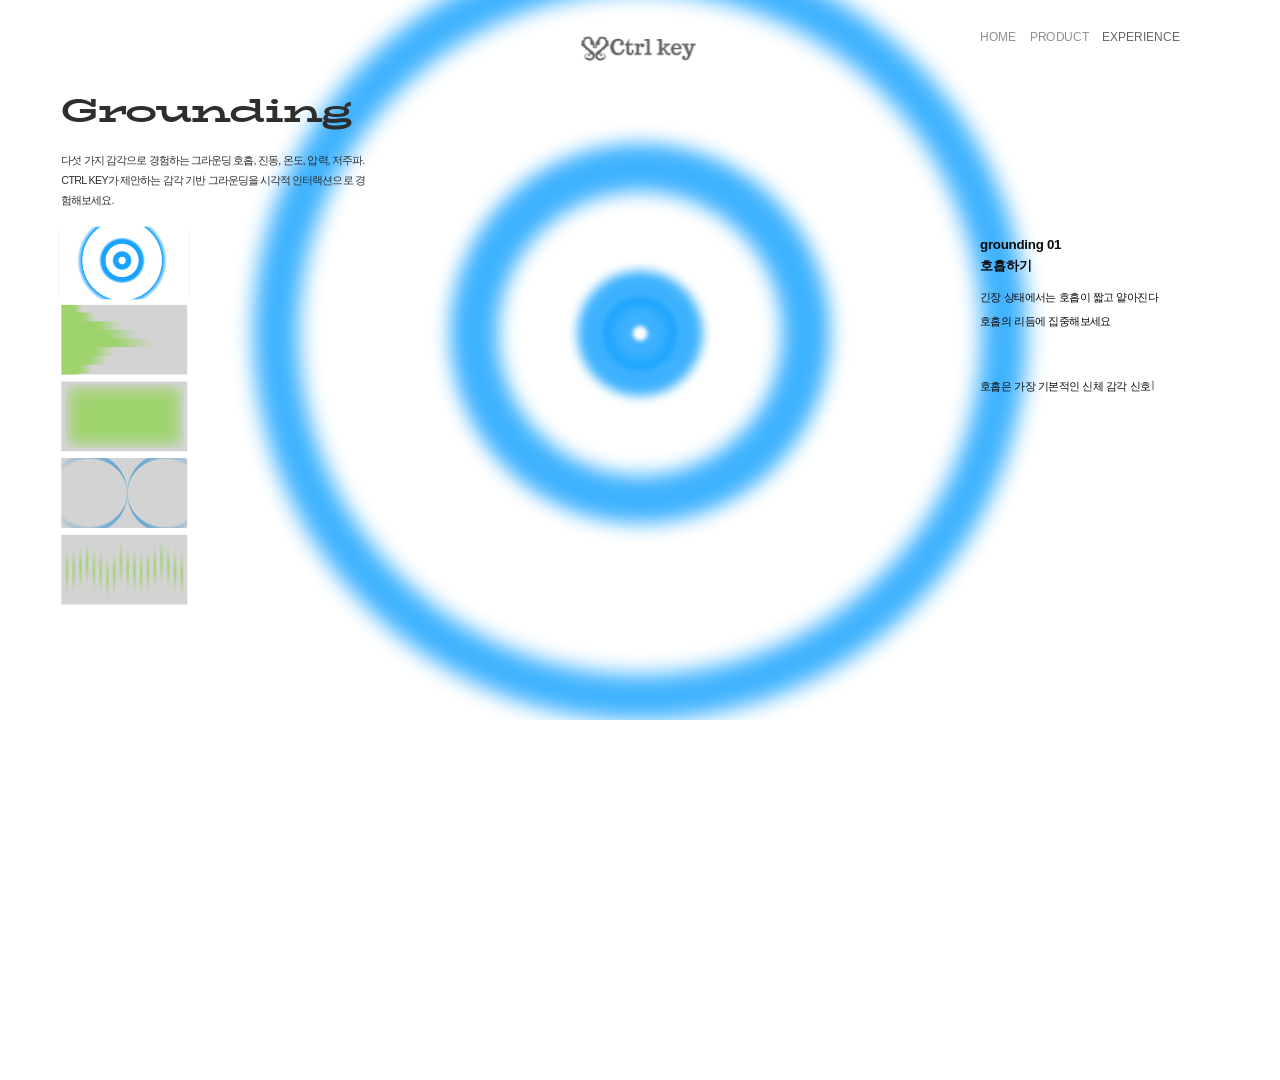
==== experience.html @ cc161967 "8" ====
<!DOCTYPE html>
<html lang="ko">
<head>
  <meta charset="utf-8" />
  <meta name="viewport" content="width=device-width, initial-scale=1" />
  <title>CTRL KEY Experience</title>
  <link rel="preconnect" href="https://fonts.googleapis.com" />
  <link rel="preconnect" href="https://fonts.gstatic.com" crossorigin />
  <link href="https://fonts.googleapis.com/css2?family=Arimo:wght@400;500&family=BioRhyme+Expanded:wght@700;800&family=Trocchi&display=swap" rel="stylesheet" />
  <link rel="stylesheet" href="css/style.css" />
</head>
<body>
  <div class="page">
    <nav class="menu-bar menu-bar-gray" aria-label="Primary navigation" data-node-id="368:121">
      <a class="brand-mark" href="index.html#home" aria-label="CTRL KEY home">
        <img src="assets/landing-raw-4.png" alt="CTRL KEY" />
      </a>
      <div class="menu-items" data-node-id="368:107">
        <a class="nav-link" href="index.html#home" data-nav-target="home">HOME</a>
        <a class="nav-link" href="product.html" data-nav-target="product">PRODUCT</a>
        <a class="nav-link is-active" href="#problem" data-nav-target="problem">EXPERIENCE</a>
      </div>
    </nav>

    <main class="site-shell" data-node-id="406:127">
      <section class="section problem-section experience-section" id="problem" data-section="problem" data-experience-page="1" data-node-id="406:128">
        <div class="experience-breathing-layer" data-experience-breathing data-node-id="412:1078" aria-hidden="true">
          <span class="experience-breathing-ring breathing-ring-outer"></span>
          <span class="experience-breathing-ring breathing-ring-middle"></span>
          <span class="experience-breathing-ring breathing-ring-inner"></span>
          <span class="experience-breathing-ring breathing-ring-center"></span>
        </div>
        <div class="experience-gradient-layer" data-experience-gradient aria-hidden="true">
          <span class="experience-gradient-band experience-gradient-band-01"></span>
          <span class="experience-gradient-band experience-gradient-band-02"></span>
          <span class="experience-gradient-band experience-gradient-band-03"></span>
          <span class="experience-gradient-band experience-gradient-band-04"></span>
          <span class="experience-gradient-band experience-gradient-band-05"></span>
          <span class="experience-gradient-band experience-gradient-band-06"></span>
          <span class="experience-gradient-band experience-gradient-band-07"></span>
          <span class="experience-gradient-band experience-gradient-band-08"></span>
          <span class="experience-gradient-band experience-gradient-band-09"></span>
        </div>
        <div class="experience-color-layer" data-experience-color data-node-id="413:1138" aria-hidden="true">
          <div class="experience-color-rect" data-node-id="413:1184">
            <div class="experience-color-fill"></div>
            <div class="experience-color-shadow"></div>
          </div>
        </div>
        <div class="experience-pressure-layer" data-experience-pressure data-node-id="416:1220" aria-hidden="true">
          <div class="experience-pressure-circle pressure-circle-left">
            <span class="experience-pressure-ring"></span>
          </div>
          <div class="experience-pressure-circle pressure-circle-right">
            <span class="experience-pressure-ring"></span>
          </div>
        </div>
        <div class="experience-rhythm-layer" data-experience-rhythm data-node-id="416:1187" aria-hidden="true">
          <span class="experience-rhythm-bar" style="--bar-x: 84px; --bar-y: 563.5px; --bar-h: 795px; --bar-delay: -0.1s; --bar-scale: 1.05;"></span>
          <span class="experience-rhythm-bar" style="--bar-x: 187px; --bar-y: 563.5px; --bar-h: 795px; --bar-delay: -1.4s; --bar-scale: 0.94;"></span>
          <span class="experience-rhythm-bar" style="--bar-x: 290px; --bar-y: 504.5px; --bar-h: 785px; --bar-delay: -2.7s; --bar-scale: 1.12;"></span>
          <span class="experience-rhythm-bar" style="--bar-x: 393px; --bar-y: 429.5px; --bar-h: 795px; --bar-delay: -4s; --bar-scale: 0.88;"></span>
          <span class="experience-rhythm-bar" style="--bar-x: 496px; --bar-y: 539.5px; --bar-h: 795px; --bar-delay: -5.3s; --bar-scale: 1.02;"></span>
          <span class="experience-rhythm-bar" style="--bar-x: 599px; --bar-y: 563.5px; --bar-h: 795px; --bar-delay: -0.8s; --bar-scale: 0.97;"></span>
          <span class="experience-rhythm-bar" style="--bar-x: 702px; --bar-y: 659.5px; --bar-h: 795px; --bar-delay: -2.1s; --bar-scale: 1.14;"></span>
          <span class="experience-rhythm-bar" style="--bar-x: 805px; --bar-y: 605.5px; --bar-h: 795px; --bar-delay: -3.4s; --bar-scale: 0.9;"></span>
          <span class="experience-rhythm-bar" style="--bar-x: 908px; --bar-y: 429.5px; --bar-h: 795px; --bar-delay: -4.7s; --bar-scale: 1.08;"></span>
          <span class="experience-rhythm-bar" style="--bar-x: 1011px; --bar-y: 539.5px; --bar-h: 795px; --bar-delay: -6s; --bar-scale: 0.95;"></span>
          <span class="experience-rhythm-bar" style="--bar-x: 1114px; --bar-y: 563.5px; --bar-h: 795px; --bar-delay: -1.2s; --bar-scale: 1.03;"></span>
          <span class="experience-rhythm-bar" style="--bar-x: 1217px; --bar-y: 605.5px; --bar-h: 795px; --bar-delay: -2.5s; --bar-scale: 0.91;"></span>
          <span class="experience-rhythm-bar" style="--bar-x: 1320px; --bar-y: 563.5px; --bar-h: 795px; --bar-delay: -3.8s; --bar-scale: 1.09;"></span>
          <span class="experience-rhythm-bar" style="--bar-x: 1423px; --bar-y: 499.5px; --bar-h: 795px; --bar-delay: -5.1s; --bar-scale: 0.96;"></span>
          <span class="experience-rhythm-bar" style="--bar-x: 1526px; --bar-y: 409.5px; --bar-h: 795px; --bar-delay: -6.4s; --bar-scale: 1.13;"></span>
          <span class="experience-rhythm-bar" style="--bar-x: 1629px; --bar-y: 499.5px; --bar-h: 795px; --bar-delay: -1.7s; --bar-scale: 0.93;"></span>
          <span class="experience-rhythm-bar" style="--bar-x: 1732px; --bar-y: 563.5px; --bar-h: 795px; --bar-delay: -3s; --bar-scale: 1.06;"></span>
          <span class="experience-rhythm-bar" style="--bar-x: 1835px; --bar-y: 605.5px; --bar-h: 795px; --bar-delay: -4.3s; --bar-scale: 0.92;"></span>
        </div>
        <h2 class="experience-title">Grounding</h2>
        <p class="experience-intro">
          <span data-experience-static-typewriter>다섯 가지 감각으로 경험하는 그라운딩 호흡, 진동, 온도, 압력, 저주파.</span><br />
          CTRL KEY가 제안하는 감각 기반 그라운딩을 시각적 인터랙션으로 경험해보세요.
        </p>
        <div class="experience-nav-frame" data-node-id="406:329" aria-label="Grounding experience pages">
          <button class="experience-nav-card is-active" type="button" data-experience-target="1" data-experience-route="experience-1" aria-label="1번 페이지로 이동">
            <img src="assets/01 MOTION.png" alt="" />
          </button>
          <button class="experience-nav-card" type="button" data-experience-target="2" data-experience-route="experience-2" aria-label="2번 페이지로 이동">
            <img src="assets/02 MOTION.png" alt="" />
          </button>
          <button class="experience-nav-card" type="button" data-experience-target="3" data-experience-route="experience-3" aria-label="3번 페이지로 이동">
            <img src="assets/03MOTION.png" alt="" />
          </button>
          <button class="experience-nav-card" type="button" data-experience-target="4" data-experience-route="experience-4" aria-label="4번 페이지로 이동">
            <img src="assets/04MOTION.png" alt="" />
          </button>
          <button class="experience-nav-card" type="button" data-experience-target="5" data-experience-route="experience-5" aria-label="5번 페이지로 이동">
            <img src="assets/05MOTION.png" alt="" />
          </button>
        </div>
        <aside class="experience-popup" aria-live="polite">
          <h3 data-experience-title></h3>
          <p class="experience-prompt" data-experience-prompt></p>
          <p class="experience-description" data-experience-description></p>
          <p class="experience-meta" data-experience-meta></p>
        </aside>
      </section>

    </main>
  </div>
  <script src="js/main.js"></script>
</body>
</html>
---- css/style.css ----
:root {
  --gray-0: #000;
  --gray-15: #0b0b0b;
  --gray-20: #161616;
  --gray-40: #484848;
  --gray-55: #717171;
  --gray-95: #eee;
  --gray-100: #fff;
  --blue: #19a3ff;
  --green: #9eff43;
  --canvas-scale: 1;
  --footer-padding-top: 200px;
  --footer-padding-bottom: 90px;
  --cursor-default: url("../assets/custom-cursor-60-60-01.png") 30 30, auto;
  --cursor-loop-02: url("../assets/custom-cursor-60-60-02.png") 30 30, auto;
  --cursor-loop-03: url("../assets/custom-cursor-60-60-03.png") 30 30, auto;
  --font-display: "BioRhyme Expanded", Georgia, serif;
  --font-body: "Pretendard", "Noto Sans KR", Arial, sans-serif;
  --font-menu: "Arimo", Arial, sans-serif;
  --font-footer: "Trocchi", Georgia, serif;
}

* {
  box-sizing: border-box;
}

html {
  scroll-behavior: auto;
  background: var(--gray-100);
}

body {
  margin: 0;
  color: var(--gray-40);
  background: var(--gray-100);
  cursor: var(--cursor-default);
  overflow-x: hidden;
}

a {
  color: inherit;
  text-decoration: none;
  cursor: var(--cursor-default);
}

button {
  border: 0;
  padding: 0;
  background: transparent;
  color: inherit;
  cursor: var(--cursor-default);
}

body.is-cursor-loop-02,
body.is-cursor-loop-02 a,
body.is-cursor-loop-02 button,
body.is-cursor-loop-02 .product-carousel,
body.is-cursor-loop-02 .product-carousel-track,
body.is-cursor-loop-02 .solution-viewport {
  cursor: var(--cursor-loop-02);
}

body.is-cursor-loop-03,
body.is-cursor-loop-03 a,
body.is-cursor-loop-03 button,
body.is-cursor-loop-03 .product-carousel,
body.is-cursor-loop-03 .product-carousel-track,
body.is-cursor-loop-03 .solution-viewport {
  cursor: var(--cursor-loop-03);
}

.site-shell {
  position: relative;
  width: 1920px;
  margin: 0;
  background: var(--gray-100);
  transform-origin: top left;
}

.section {
  position: relative;
  width: 1920px;
  overflow: hidden;
}

.landing-section {
  height: 1080px;
  background: #d7dedc;
}

.landing-video {
  position: absolute;
  inset: 0;
  width: 1920px;
  height: 1080px;
  object-fit: cover;
}

.landing-video {
  z-index: 1;
  opacity: 0;
}

.landing-section.is-video-ready .landing-video {
  opacity: 1;
}

.product-section {
  min-height: 8519px;
  overflow: hidden;
  background: var(--gray-100);
  --product-reveal-y: 80px;
  --product-shift-x: 0px;
  --product-shift-y: 0px;
  --product-scale: 1;
}

.product-page-image {
  display: block;
  width: 1920px;
  height: auto;
  opacity: 0;
  transform: translate3d(var(--product-shift-x), calc(var(--product-reveal-y) + var(--product-shift-y)), 0) scale(var(--product-scale));
  transform-origin: top center;
  transition: opacity 900ms cubic-bezier(0.22, 1, 0.36, 1), transform 900ms cubic-bezier(0.22, 1, 0.36, 1), filter 220ms ease;
  will-change: transform, opacity;
}

.product-section.is-visible {
  --product-reveal-y: 0px;
}

.product-section.is-visible .product-page-image {
  opacity: 1;
}

.product-section.is-interacting {
  --product-scale: 1.006;
}

@media (prefers-reduced-motion: reduce) {
  .product-page-image {
    opacity: 1;
    transform: none;
    transition: none;
  }
}

.product-shell {
  background: var(--gray-100);
}

.product-hero-section {
  z-index: 2;
  height: 1080px;
  overflow: hidden;
}

.product-hero-img {
  position: absolute;
  top: 0;
  left: 0;
  width: 1920px;
  height: 1080px;
  object-fit: cover;
}

.product-hero-copy {
  position: absolute;
  z-index: 1;
  left: 50%;
  color: var(--gray-100);
  text-align: center;
  white-space: nowrap;
  mix-blend-mode: difference;
  transform: translate(-50%, calc(-100% + var(--hero-copy-scroll-y, 0px)));
  pointer-events: none;
  will-change: transform;
}

.product-hero-copy p {
  margin: 0;
}

.product-hero-copy-small {
  top: 159px;
  font-family: var(--font-body);
  font-size: 24px;
  font-weight: 600;
  line-height: 34px;
}

.product-hero-copy-main {
  top: 279px;
  font-family: var(--font-footer);
  font-size: 48px;
  font-weight: 400;
  line-height: 52px;
}

.product-key-section {
  height: 1021px;
  overflow: hidden;
}

.product-key-visual {
  position: absolute;
  top: 5px;
  left: 68px;
  width: 839px;
  height: 1022px;
  object-fit: cover;
  background: var(--gray-95);
}

.product-key-copy {
  position: absolute;
  top: 82px;
  left: 972px;
  width: 547px;
  color: var(--gray-30, #2e2e2e);
}

.product-key-copy h1,
.product-key-copy p,
.product-detail-copy h2,
.product-detail-copy p,
.product-module-copy,
.product-campaign h2 {
  white-space: pre-line;
}

.product-key-copy h1 {
  margin: 0 0 108px;
  font-family: var(--font-body);
  font-size: 24px;
  font-weight: 500;
  line-height: 32px;
  letter-spacing: -0.48px;
}

.product-key-copy p {
  margin: 0;
  font-family: var(--font-body);
  font-size: 16px;
  font-weight: 400;
  line-height: 30px;
  letter-spacing: -0.32px;
}

.product-specs {
  position: absolute;
  top: 644px;
  left: 972px;
  display: flex;
  gap: 23px;
}

.product-specs article {
  width: 262px;
  color: var(--gray-50, #636363);
  font-family: var(--font-body);
  font-size: 14px;
  font-weight: 500;
  line-height: 50px;
  letter-spacing: -0.28px;
}

.product-specs img {
  display: block;
  width: 100%;
  height: 181px;
  object-fit: contain;
  background: var(--gray-95);
}

.product-design-section {
  height: 1021px;
  overflow: hidden;
}

.product-design-heading {
  position: absolute;
  top: 112px;
  left: 50%;
  width: 560px;
  color: var(--gray-40);
  text-align: center;
  opacity: 0;
  transform: translate(-50%, 56px);
  transition: opacity 920ms cubic-bezier(0.42, 0, 1, 1), transform 920ms cubic-bezier(0.42, 0, 1, 1);
}

.product-design-heading.is-visible {
  opacity: 1;
  transform: translate(-50%, 0);
}

.product-design-heading h2 {
  margin: 0 0 44px;
  color: var(--gray-55);
  font-family: var(--font-display);
  font-size: 32px;
  font-weight: 800;
  line-height: 44px;
  letter-spacing: -0.64px;
}

.product-design-heading p {
  margin: 0 0 82px;
  font-family: var(--font-body);
  font-size: 20px;
  font-weight: 400;
  line-height: 30px;
  letter-spacing: -0.4px;
}

.product-design-heading p:last-child {
  margin-bottom: 0;
}

.product-design-card {
  position: absolute;
  top: 334px;
  width: 560px;
  height: auto;
  object-fit: contain;
  opacity: 0;
  transform: translateY(260px);
  will-change: transform, opacity;
}

.product-design-card-left {
  left: 80px;
}

.product-design-card-right {
  right: 80px;
}

.product-structure-section {
  height: 1021px;
  overflow: hidden;
  background: #e4e7f2;
}

.product-structure-img {
  position: absolute;
  top: 0;
  width: 960px;
  height: 1080px;
  object-fit: cover;
  opacity: 0;
  transition: opacity 1100ms ease;
}

.product-structure-img.is-visible {
  opacity: 1;
}

.product-structure-left {
  left: 0;
}

.product-structure-right {
  right: 0;
  transition-delay: 420ms;
}

.product-structure-copy {
  position: absolute;
  top: 0;
  left: 630px;
  width: 609px;
  color: var(--gray-0);
  text-align: center;
}

.product-structure-copy h2 {
  display: inline-block;
  width: 493px;
  margin: 0;
  padding: 3px 10px;
  background: var(--gray-100);
  font-family: var(--font-display);
  font-size: 24px;
  font-weight: 800;
  line-height: 34px;
  letter-spacing: -0.48px;
}

.product-structure-copy p {
  display: block;
  margin: 0;
  padding: 3px 10px;
  background: var(--gray-100);
  font-family: var(--font-body);
  font-size: 16px;
  font-weight: 400;
  line-height: 30px;
  letter-spacing: -0.32px;
}

.product-detail-section {
  height: 4410px;
  overflow: hidden;
}

.product-detail-copy {
  position: absolute;
  color: var(--gray-40);
}

.product-detail-copy h2,
.product-campaign h2 {
  margin: 0 0 34px;
  color: var(--gray-55);
  font-family: var(--font-display);
  font-size: 32px;
  font-weight: 800;
  line-height: 44px;
  letter-spacing: -0.64px;
}

.product-detail-copy p,
.product-module-copy {
  margin: 0;
  font-family: var(--font-body);
  font-size: 16px;
  font-weight: 400;
  line-height: 26px;
  letter-spacing: -0.32px;
}

.product-detail-img,
.product-material-grid img,
.product-campaign-grid img {
  opacity: 0;
  transform: translateY(96px);
  transition: opacity 1100ms cubic-bezier(0.42, 0, 0.58, 1), transform 1100ms cubic-bezier(0.42, 0, 0.58, 1);
  will-change: transform, opacity;
}

.product-detail-img.is-visible,
.product-material-grid img.is-visible,
.product-campaign-grid img.is-visible {
  opacity: 1;
  transform: translateY(0);
}

.product-detail-section [data-product-type-group] {
  opacity: 0;
  transform: translateY(40px);
  transition: opacity 1000ms cubic-bezier(0.42, 0, 0.58, 1), transform 1000ms cubic-bezier(0.42, 0, 0.58, 1);
  will-change: transform, opacity;
}

.product-detail-section [data-product-type-group].is-visible {
  opacity: 1;
  transform: translateY(0);
}

.sensory {
  position: absolute;
  top: 67px;
  left: 120px;
  width: 828px;
  height: 448px;
  object-fit: contain;
  background: var(--gray-95);
}

.system-copy {
  top: 96px;
  left: 972px;
  width: 632px;
}

.product-module-copy {
  position: absolute;
  top: 594px;
  left: 120px;
  width: 828px;
  color: var(--gray-40);
  line-height: 24px;
}

.product-carousel {
  position: absolute;
  top: 770px;
  left: 120px;
  width: 1680px;
  height: 790px;
  overflow-x: auto;
  overflow-y: hidden;
  cursor: var(--cursor-default);
  scrollbar-width: none;
  user-select: none;
  touch-action: pan-y;
}

.product-carousel::-webkit-scrollbar {
  display: none;
}

.product-carousel.is-dragging {
  cursor: var(--cursor-default);
}

.product-carousel-track {
  display: flex;
  gap: 0;
  width: max-content;
  padding: 18px 0;
  cursor: var(--cursor-default);
}

.product-carousel-track img {
  position: relative;
  width: 552px;
  height: 746px;
  object-fit: cover;
  flex: 0 0 auto;
  pointer-events: auto;
}

.anatomy-copy h2 {
  margin-bottom: 20px;
}

.anatomy-copy {
  top: 1694px;
  left: 120px;
  width: 632px;
}

.anatomy {
  position: absolute;
  top: 1722px;
  left: 902px;
  width: 828px;
  height: auto;
  object-fit: contain;
  background: var(--gray-95);
}

.material-copy {
  top: 3135px;
  left: 120px;
  width: 632px;
}

.product-material-grid {
  position: absolute;
  top: 2707px;
  left: 120px;
  display: flex;
  gap: 24px;
}

.product-material-grid img {
  width: 544px;
  height: 348px;
  object-fit: contain;
  background: var(--gray-95);
}

.product-material-grid img:nth-child(2),
.product-campaign-grid img:nth-child(2) {
  transition-delay: 240ms;
}

.product-material-grid img:nth-child(3),
.product-campaign-grid img:nth-child(3) {
  transition-delay: 480ms;
}

.product-campaign {
  position: absolute;
  top: 3521px;
  left: 0;
  width: 1920px;
  height: 901px;
}

.product-campaign h2 {
  position: absolute;
  top: -124px;
  left: 120px;
  color: var(--gray-75, #aeaeae);
  line-height: 47px;
  min-height: 94px;
}

.product-campaign-grid {
  position: absolute;
  top: 0;
  left: -34px;
  display: flex;
  align-items: flex-start;
  width: max-content;
}

.product-campaign-grid img:nth-child(1) {
  width: 673px;
  height: 901px;
}

.product-campaign-grid img:nth-child(2) {
  width: 674px;
  height: 901px;
}

.product-campaign-grid img:nth-child(3) {
  width: 638px;
  height: 901px;
}

.product-campaign-grid img {
  object-fit: cover;
}

.menu-bar {
  position: fixed;
  z-index: 20;
  top: 10px;
  left: 50%;
  display: flex;
  align-items: flex-start;
  width: 1919px;
  height: 80px;
  transform: translateX(-50%) scale(var(--canvas-scale));
  transform-origin: top center;
  pointer-events: none;
}

.brand-mark {
  position: absolute;
  top: 0;
  left: 722px;
  width: 476px;
  height: 114px;
  overflow: hidden;
  pointer-events: auto;
}

.brand-mark img {
  position: absolute;
  top: 4px;
  left: 0;
  width: 476px;
  height: 106px;
  object-fit: contain;
  transition: filter 220ms ease;
}

.menu-items {
  position: absolute;
  top: 0;
  right: 120px;
  display: flex;
  align-items: center;
  height: 80px;
  padding: 0 20px;
  pointer-events: auto;
}

.nav-link {
  position: relative;
  display: flex;
  align-items: center;
  justify-content: center;
  min-width: 71px;
  height: 52px;
  padding: 0 10px;
  font-family: var(--font-menu);
  font-size: 18px;
  font-weight: 400;
  line-height: 52px;
  letter-spacing: 0;
  text-align: center;
  color: var(--gray-100);
  opacity: 0.72;
  white-space: nowrap;
  transition: opacity 240ms ease, color 240ms ease, font-weight 160ms ease;
}

.menu-bar-gray .brand-mark img {
  filter: brightness(0) saturate(100%) invert(39%);
}

.menu-bar-gray .nav-link {
  color: #636363;
}

.nav-link.is-active,
.nav-link:active {
  font-weight: 400;
  opacity: 1;
}

.overview-section {
  height: 1100px;
  background: var(--gray-95);
}

.overview-video {
  position: absolute;
  inset: 0;
  z-index: 0;
  width: 1920px;
  height: 1100px;
  object-fit: cover;
}

.overview-copy {
  position: absolute;
  z-index: 2;
  top: 31px;
  left: 120px;
  width: 546px;
  color: var(--gray-40);
}

.overview-copy h2 {
  margin: 0;
  font-family: var(--font-display);
  font-size: 24px;
  font-weight: 800;
  line-height: 34px;
  letter-spacing: 0;
}

.overview-copy p {
  margin: 0;
  font-family: var(--font-body);
  font-size: 16px;
  font-weight: 400;
  line-height: 26px;
  letter-spacing: 0;
}

.problem-section {
  z-index: 2;
  height: 766px;
  overflow: visible;
  background: var(--gray-100);
}

.experience-section {
  height: 1080px;
  overflow: hidden;
  background: var(--gray-95);
  color: var(--gray-30, #2e2e2e);
}

.experience-section[data-experience-page="1"] {
  background: var(--gray-100);
}

.experience-section[data-experience-page="2"] {
  background: var(--gray-100);
}

.experience-section[data-experience-page="3"] {
  background: var(--gray-100);
}

.experience-section[data-experience-page="4"] {
  background: var(--gray-100);
}

.experience-section[data-experience-page="5"] {
  background: var(--gray-100);
}

.experience-breathing-layer {
  position: absolute;
  inset: 0;
  z-index: 0;
  width: 1920px;
  height: 1080px;
  overflow: hidden;
  opacity: 0;
  pointer-events: none;
  transition: opacity 420ms cubic-bezier(0.37, 0, 0.63, 1);
}

.experience-section[data-experience-page="1"] .experience-breathing-layer {
  opacity: 1;
}

.experience-breathing-ring {
  position: absolute;
  top: 500px;
  left: 960px;
  display: block;
  width: var(--ring-size);
  height: var(--ring-size);
  margin-top: var(--ring-offset);
  margin-left: var(--ring-offset);
  border: var(--ring-weight) solid var(--blue);
  border-radius: 50%;
  filter: blur(var(--ring-blur));
  opacity: 0.84;
  transform: scale(1);
  transform-origin: center center;
  animation: breathingRing 10s cubic-bezier(0.37, 0, 0.63, 1) infinite;
  will-change: transform, filter, opacity;
}

.breathing-ring-center {
  --ring-size: 112px;
  --ring-offset: -56px;
  --ring-weight: 45px;
  --ring-blur: 3px;
  --ring-expanded-blur: 6px;
  --ring-scale: 1.12;
  animation-delay: 0ms;
}

.breathing-ring-inner {
  --ring-size: 188px;
  --ring-offset: -94px;
  --ring-weight: 54px;
  --ring-blur: 8px;
  --ring-expanded-blur: 13px;
  --ring-scale: 1.2;
  animation-delay: 80ms;
}

.breathing-ring-middle {
  --ring-size: 570px;
  --ring-offset: -285px;
  --ring-weight: 72px;
  --ring-blur: 14px;
  --ring-expanded-blur: 20px;
  --ring-scale: 1.28;
  animation-delay: 160ms;
}

.breathing-ring-outer {
  --ring-size: 1160px;
  --ring-offset: -580px;
  --ring-weight: 68px;
  --ring-blur: 16px;
  --ring-expanded-blur: 24px;
  --ring-scale: 1.38;
  animation-delay: 240ms;
}

.experience-gradient-layer {
  position: absolute;
  inset: 0;
  z-index: 0;
  width: 1920px;
  height: 1080px;
  opacity: 0;
  pointer-events: none;
  transition: opacity 420ms cubic-bezier(0.42, 0, 1, 1);
}

.experience-section[data-experience-page="2"] .experience-gradient-layer {
  opacity: 1;
}

.experience-color-layer {
  position: absolute;
  inset: 0;
  z-index: 0;
  width: 1920px;
  height: 1080px;
  opacity: 0;
  pointer-events: none;
  transition: opacity 420ms ease-in-out;
  --temperature-color-rgb: 158, 255, 67;
}

.experience-section[data-experience-page="3"] .experience-color-layer {
  opacity: 1;
}

.experience-color-rect {
  position: absolute;
  top: 50%;
  left: 50%;
  width: 1800px;
  height: 964px;
  overflow: hidden;
  border-radius: 80px;
  transform: translate(-50%, -50%);
}

.experience-color-fill,
.experience-color-shadow {
  position: absolute;
  inset: 0;
  border-radius: inherit;
}

.experience-color-fill {
  background: rgb(var(--temperature-color-rgb));
}

.experience-color-shadow {
  box-shadow: inset 0 0 250px 61px var(--gray-100);
}

.experience-pressure-layer {
  position: absolute;
  inset: 0;
  z-index: 0;
  width: 1920px;
  height: 1080px;
  overflow: hidden;
  opacity: 0;
  pointer-events: none;
  transition: opacity 420ms cubic-bezier(0.37, 0, 0.63, 1);
}

.experience-section[data-experience-page="4"] .experience-pressure-layer {
  opacity: 1;
}

.experience-rhythm-layer {
  position: absolute;
  inset: 0;
  z-index: 0;
  width: 1920px;
  height: 1080px;
  overflow: hidden;
  opacity: 0;
  pointer-events: none;
  transition: opacity 420ms cubic-bezier(0.37, 0, 0.63, 1);
}

.experience-section[data-experience-page="5"] .experience-rhythm-layer {
  opacity: 1;
}

.experience-rhythm-bar {
  position: absolute;
  top: var(--bar-y);
  left: var(--bar-x);
  display: block;
  width: 74px;
  height: var(--bar-h);
  border-radius: 80px;
  background:
    radial-gradient(
      ellipse at center,
      rgba(158, 255, 67, 0.98) 0%,
      rgba(158, 255, 67, 0.98) 4%,
      rgba(182, 255, 114, 0.84) 24%,
      rgba(206, 255, 161, 0.62) 45%,
      rgba(231, 255, 208, 0.36) 66%,
      rgba(255, 255, 255, 0) 88%
    );
  opacity: 0.82;
  transform: translate(-50%, -50%) scaleY(0.86);
  transform-origin: center center;
  animation: rhythmBar 7.4s cubic-bezier(0.37, 0, 0.63, 1) infinite;
  animation-delay: var(--bar-delay);
  will-change: transform, opacity;
}

.experience-pressure-circle {
  position: absolute;
  top: 50%;
  width: 1180px;
  height: 1180px;
  margin-top: -590px;
  transform-origin: center center;
  will-change: transform;
}

.pressure-circle-left {
  left: -220px;
  animation: pressureMoveLeft 9s cubic-bezier(0.37, 0, 0.63, 1) infinite;
}

.pressure-circle-right {
  left: 960px;
  animation: pressureMoveRight 9s cubic-bezier(0.37, 0, 0.63, 1) infinite;
}

.experience-pressure-ring {
  position: absolute;
  inset: 0;
  display: block;
  border: 54px solid rgba(25, 163, 255, 0.78);
  border-radius: 50%;
  filter: blur(8px);
  box-shadow:
    0 0 44px 16px rgba(25, 163, 255, 0.28),
    inset 0 0 36px 10px rgba(25, 163, 255, 0.18);
  transform: scale(1);
  transform-origin: center center;
  animation: pressureCompress 9s cubic-bezier(0.37, 0, 0.63, 1) infinite;
  will-change: transform, filter, opacity, border-width;
}

.experience-gradient-band {
  position: absolute;
  left: -1px;
  display: block;
  height: var(--band-height);
  width: var(--band-width);
  background: linear-gradient(
    90deg,
    var(--green) 0%,
    var(--green) var(--green-end, 40.281%),
    var(--gray-100) var(--white-start, 67.135%),
    var(--gray-100) 100%
  );
  border-radius: 0;
}

.experience-gradient-band-01 {
  top: -1px;
  --band-height: 131px;
  --band-width: 478px;
  --green-end: 40.281%;
  --white-start: 67.135%;
}

.experience-gradient-band-02 {
  top: 130px;
  --band-height: 131px;
  --band-width: 789px;
  --green-end: 40.281%;
  --white-start: 67.135%;
}

.experience-gradient-band-03 {
  top: 261px;
  --band-height: 131px;
  --band-width: 1357px;
  --green-end: 40.281%;
  --white-start: 67.135%;
}

.experience-gradient-band-04 {
  top: 392px;
  --band-height: 131px;
  --band-width: 1717px;
  --green-end: 40.281%;
  --white-start: 67.135%;
}

.experience-gradient-band-05 {
  top: 523px;
  --band-height: 131px;
  --band-width: 2091px;
  --green-end: 40.281%;
  --white-start: 67.135%;
}

.experience-gradient-band-06 {
  top: 654px;
  --band-height: 131px;
  --band-width: 1205px;
  --green-end: 40.281%;
  --white-start: 67.135%;
}

.experience-gradient-band-07 {
  top: 785px;
  --band-height: 131px;
  --band-width: 1032px;
  --green-end: 40.281%;
  --white-start: 67.135%;
}

.experience-gradient-band-08 {
  top: 916px;
  --band-height: 131px;
  --band-width: 692px;
  --green-end: 40.281%;
  --white-start: 67.135%;
}

.experience-gradient-band-09 {
  top: 1047px;
  --band-height: 131px;
  --band-width: 478px;
  --green-end: 40.281%;
  --white-start: 67.135%;
}

.experience-title {
  position: absolute;
  z-index: 2;
  top: 128px;
  left: 92px;
  width: 920px;
  min-height: 92px;
  margin: 0;
  font-family: var(--font-display);
  font-size: 48px;
  font-weight: 800;
  line-height: 76px;
  letter-spacing: -2.88px;
  color: var(--gray-30, #2e2e2e);
  opacity: 1;
  visibility: visible;
  white-space: nowrap;
  overflow: visible;
}

.experience-intro {
  position: absolute;
  z-index: 2;
  top: 226px;
  left: 92px;
  width: 468px;
  margin: 0;
  font-family: var(--font-body);
  font-size: 16px;
  font-weight: 400;
  line-height: 30px;
  letter-spacing: -0.96px;
}

.experience-intro [data-experience-static-typewriter] {
  display: inline-block;
  min-height: 30px;
}

.experience-nav-frame {
  position: absolute;
  z-index: 2;
  top: 342px;
  left: 92px;
  display: flex;
  flex-direction: column;
  gap: 10px;
  width: 189px;
}

.experience-nav-card {
  position: relative;
  width: 189px;
  height: 105px;
  overflow: hidden;
  background: #be8585;
  transform-origin: center center;
  transition: background 180ms cubic-bezier(0.42, 0, 1, 1), transform 180ms cubic-bezier(0.42, 0, 1, 1);
}

.experience-nav-card img {
  display: block;
  width: 100%;
  height: 100%;
  object-fit: cover;
  pointer-events: none;
  transition: opacity 180ms cubic-bezier(0.42, 0, 1, 1), transform 180ms cubic-bezier(0.42, 0, 1, 1);
}

.experience-nav-card::after {
  content: "";
  position: absolute;
  inset: 0;
  background: rgba(160, 160, 160, 0.46);
  opacity: 1;
  pointer-events: none;
  transition: opacity 180ms cubic-bezier(0.42, 0, 1, 1);
}

.experience-nav-card:hover,
.experience-nav-card:focus-visible {
  transform: scale(1.045);
}

.experience-nav-card.is-active {
  z-index: 1;
  background: #fd2a2a;
  transform: scale(1.045);
}

.experience-nav-card.is-active::after {
  opacity: 0;
}

.experience-nav-card.is-active img {
  opacity: 1;
}

.experience-popup {
  position: absolute;
  z-index: 3;
  top: 0;
  right: 0;
  width: 500px;
  height: 1080px;
  padding: 350px 50px 0;
  overflow: hidden;
  background: transparent;
  color: var(--gray-15);
}

.experience-popup h3 {
  margin: 0 0 15px;
  min-height: 64px;
  font-family: var(--font-body);
  font-size: 20px;
  font-weight: 600;
  line-height: 32px;
  letter-spacing: -0.4px;
  white-space: pre-line;
}

[data-experience-static-typewriter].is-typing::after,
[data-experience-title].is-typing::after,
[data-experience-prompt].is-typing::after,
[data-experience-description].is-typing::after,
[data-experience-meta].is-typing::after {
  content: "";
  display: inline-block;
  width: 1px;
  height: 0.9em;
  margin-left: 3px;
  background: currentColor;
  animation: cursorBlink 820ms steps(1) infinite;
}

.experience-prompt {
  width: 366px;
  min-height: 94px;
  margin: 0 0 42px;
  font-family: var(--font-body);
  font-size: 16px;
  font-weight: 400;
  line-height: 35px;
  letter-spacing: -0.32px;
  white-space: pre-line;
}

.experience-description {
  width: 380px;
  min-height: 120px;
  margin: 0 0 24px;
  font-family: var(--font-body);
  font-size: 16px;
  font-weight: 400;
  line-height: 30px;
  letter-spacing: -0.32px;
  white-space: pre-line;
}

.experience-meta {
  margin: 0;
  color: var(--gray-40);
  font-family: var(--font-body);
  font-size: 14px;
  font-weight: 400;
  line-height: 26px;
  letter-spacing: -0.28px;
  white-space: pre-line;
}

@keyframes breathingRing {
  0% {
    opacity: 0.82;
    filter: blur(var(--ring-blur));
    transform: scale(1);
    animation-timing-function: cubic-bezier(0.37, 0, 0.63, 1);
  }

  40% {
    opacity: 1;
    filter: blur(var(--ring-expanded-blur));
    transform: scale(var(--ring-scale));
  }

  50% {
    opacity: 1;
    filter: blur(var(--ring-expanded-blur));
    transform: scale(var(--ring-scale));
    animation-timing-function: cubic-bezier(0.37, 0, 0.63, 1);
  }

  90% {
    opacity: 0.82;
    filter: blur(var(--ring-blur));
    transform: scale(1);
  }

  100% {
    opacity: 0.82;
    filter: blur(var(--ring-blur));
    transform: scale(1);
  }
}

@keyframes pressureMoveLeft {
  0%,
  100% {
    transform: translateX(-42px);
  }

  28%,
  34% {
    transform: translateX(0);
  }

  46%,
  58% {
    transform: translateX(36px);
  }

  72% {
    transform: translateX(0);
  }

  92% {
    transform: translateX(-42px);
  }
}

@keyframes pressureMoveRight {
  0%,
  100% {
    transform: translateX(42px);
  }

  28%,
  34% {
    transform: translateX(0);
  }

  46%,
  58% {
    transform: translateX(-36px);
  }

  72% {
    transform: translateX(0);
  }

  92% {
    transform: translateX(42px);
  }
}

@keyframes pressureCompress {
  0%,
  34%,
  72%,
  100% {
    opacity: 0.78;
    border-width: 54px;
    filter: blur(8px);
    transform: scale(1);
  }

  46%,
  58% {
    opacity: 1;
    border-width: 54px;
    filter: blur(4px);
    transform: scaleX(0.94) scaleY(1);
  }
}

@keyframes rhythmBar {
  0%,
  100% {
    opacity: 0.58;
    transform: translate(-50%, -50%) scaleY(0.72);
  }

  24% {
    opacity: 0.9;
    transform: translate(-50%, -50%) scaleY(0.98);
  }

  46% {
    opacity: 0.72;
    transform: translate(-50%, -50%) scaleY(0.82);
  }

  68% {
    opacity: 1;
    transform: translate(-50%, -50%) scaleY(var(--bar-scale));
  }

  86% {
    opacity: 0.7;
    transform: translate(-50%, -50%) scaleY(0.88);
  }
}

@media (prefers-reduced-motion: reduce) {
  .experience-breathing-ring {
    animation: none;
  }

  .experience-pressure-circle,
  .experience-pressure-ring,
  .experience-rhythm-bar {
    animation: none;
  }
}

.problem-card {
  position: absolute;
  overflow: visible;
  transform-origin: center;
  transition: transform 320ms cubic-bezier(0.42, 0, 1, 1);
  will-change: transform;
}

.problem-card:hover,
.problem-card:focus-within {
  transform: scale(1.045);
}

.problem-card-01 {
  top: 98px;
  left: 94px;
  width: 668.42px;
  height: 667.5px;
}

.problem-card-02 {
  top: 54px;
  left: 688px;
  width: 574.15px;
  height: 573.24px;
}

.problem-card-03 {
  top: 102px;
  left: 1243px;
  width: 648.72px;
  height: 647.76px;
}

.problem-card-image {
  position: absolute;
  inset: 0;
  width: 100%;
  height: 100%;
  object-fit: contain;
  pointer-events: none;
}

.insight-section {
  display: block;
  z-index: 1;
  height: 1200px;
  overflow: visible;
  background: var(--gray-100);
}

.insight-stage {
  position: relative;
  display: flex;
  width: 1920px;
  height: 1200px;
  overflow: hidden;
}

.insight-card {
  position: relative;
  width: 960px;
  height: 1200px;
  padding: 0;
  overflow: hidden;
  transform: none;
}

.insight-left-card {
  background: var(--gray-100);
}

.insight-right-card {
  margin-left: 0;
  background: var(--gray-0);
}

.insight-card img {
  width: 100%;
  height: 100%;
  object-fit: contain;
}

.insight-left-card img {
  object-position: top center;
}

.insight-right-card img {
  object-position: top center;
}

.solution-section {
  height: 1080px;
  background: var(--gray-100);
  color: var(--gray-40);
}

.solution-section h2 {
  position: absolute;
  top: 12px;
  left: 687px;
  width: 546px;
  margin: 0;
  font-family: var(--font-display);
  font-size: 24px;
  font-weight: 800;
  line-height: 34px;
  letter-spacing: 0;
  text-align: center;
}

.solution-copy {
  position: absolute;
  top: 61px;
  left: 687px;
  width: 546px;
  margin: 0;
  font-family: var(--font-body);
  font-size: 16px;
  font-weight: 500;
  line-height: 24px;
  letter-spacing: 0;
  text-align: center;
}

.solution-viewport {
  position: absolute;
  top: 314px;
  left: 120px;
  width: 1680px;
  height: 570px;
  overflow-x: auto;
  overflow-y: hidden;
  cursor: var(--cursor-default);
  scrollbar-width: none;
}

.solution-viewport::-webkit-scrollbar {
  display: none;
}

.solution-viewport.is-dragging {
  cursor: var(--cursor-default);
}

.solution-cards {
  position: absolute;
  top: 0;
  left: 0;
  display: flex;
  gap: 20px;
  width: max-content;
  user-select: none;
}

.solution-cards div {
  width: 426px;
  height: 547px;
  padding: 237px 43px 0;
  border-radius: 30px;
  background: var(--gray-100);
  box-shadow: inset -7px -14px 27.7px 2px rgba(0, 0, 0, 0.25), 0 2px 12px rgba(0, 0, 0, 0.08);
}

.solution-cards h3 {
  margin: 0 0 20px;
  font-family: var(--font-display);
  font-size: 24px;
  font-weight: 800;
  line-height: 34px;
  letter-spacing: 0;
}

.solution-cards p {
  width: 339px;
  margin: 0 0 26px;
  font-family: var(--font-body);
  font-size: 16px;
  font-weight: 400;
  line-height: 26px;
  letter-spacing: 0;
}

.goal-section {
  height: 1009px;
  background: var(--gray-95);
}

.goal-visuals {
  display: flex;
  width: 1920px;
  height: 780px;
}

.goal-visuals img {
  width: 960px;
  height: 780px;
  object-fit: cover;
}

.goal-type {
  position: absolute;
  right: 0;
  bottom: 0;
  left: 0;
  height: 229px;
  padding-top: 35px;
  background: var(--gray-100);
  color: var(--blue);
  text-align: center;
}

.goal-type p {
  min-height: 24px;
  margin: 0;
  font-family: var(--font-body);
  font-size: 16px;
  font-weight: 500;
  line-height: 24px;
  letter-spacing: 0;
}

.goal-type p:first-child {
  font-family: var(--font-display);
  font-size: 24px;
  font-weight: 800;
  line-height: 34px;
}

.goal-type p:nth-child(2) {
  font-family: var(--font-display);
  font-size: 20px;
  font-weight: 400;
  line-height: 34px;
}

.strategy-section {
  height: 1080px;
  background: var(--blue);
}

.strategy-bg,
.copy-section > img {
  width: 100%;
  height: 100%;
  object-fit: cover;
}

.strategy-copy {
  position: absolute;
  top: 57px;
  left: 120px;
  width: 560px;
  color: var(--gray-20);
}

.strategy-copy h2 {
  min-height: 100px;
  margin: 0 0 22px;
  font-family: var(--font-display);
  font-size: 96px;
  font-weight: 800;
  line-height: 100px;
  letter-spacing: 0;
}

.strategy-copy p {
  min-height: 26px;
  margin: 0;
  font-family: var(--font-body);
  font-size: 16px;
  font-weight: 400;
  line-height: 26px;
  letter-spacing: 0;
}

.strategy-copy p:first-of-type {
  min-height: 42px;
  font-size: 26px;
  font-weight: 500;
  line-height: 42px;
}

[data-typewriter].is-typing::after {
  display: inline-block;
  width: 1px;
  height: 1em;
  margin-left: 3px;
  background: currentColor;
  content: "";
  transform: translateY(0.15em);
  animation: cursorBlink 700ms steps(1) infinite;
}

@keyframes cursorBlink {
  50% {
    opacity: 0;
  }
}

.copy-section {
  height: 555px;
  background: var(--gray-100);
}

.footer-section {
  display: flex;
  justify-content: center;
  align-items: flex-start;
  height: auto;
  padding: var(--footer-padding-top) 0 var(--footer-padding-bottom);
  background: var(--gray-100);
  color: var(--gray-65, #8f8f8f);
  text-align: center;
}

.footer-section p {
  margin: 0;
  font-family: var(--font-footer);
  font-size: 15px;
  font-weight: 400;
  line-height: 27px;
  letter-spacing: 0;
  white-space: nowrap;
}

.copy-inner-shadow {
  position: absolute;
  inset: 0;
  box-shadow: inset 0 4px 50px 60px var(--gray-100);
  pointer-events: none;
}

.falling-copy {
  position: absolute;
  inset: 0;
  perspective: 1200px;
  pointer-events: none;
}

.falling-word {
  position: absolute;
  display: block;
  opacity: 0;
  transform: translateY(-420px);
  transform-style: preserve-3d;
  backface-visibility: hidden;
  will-change: transform, opacity;
}

.h1-frame {
  height: 108px;
  width: auto;
  object-fit: contain;
}

.h1-frame-01 {
  top: 70px;
  left: 120px;
}

.h1-frame-02 {
  top: 204px;
  left: 720px;
}

.h1-frame-03 {
  top: 338px;
  left: 1086px;
}

.is-preparing-reveal {
  opacity: 0;
  transform: translateY(28px);
}
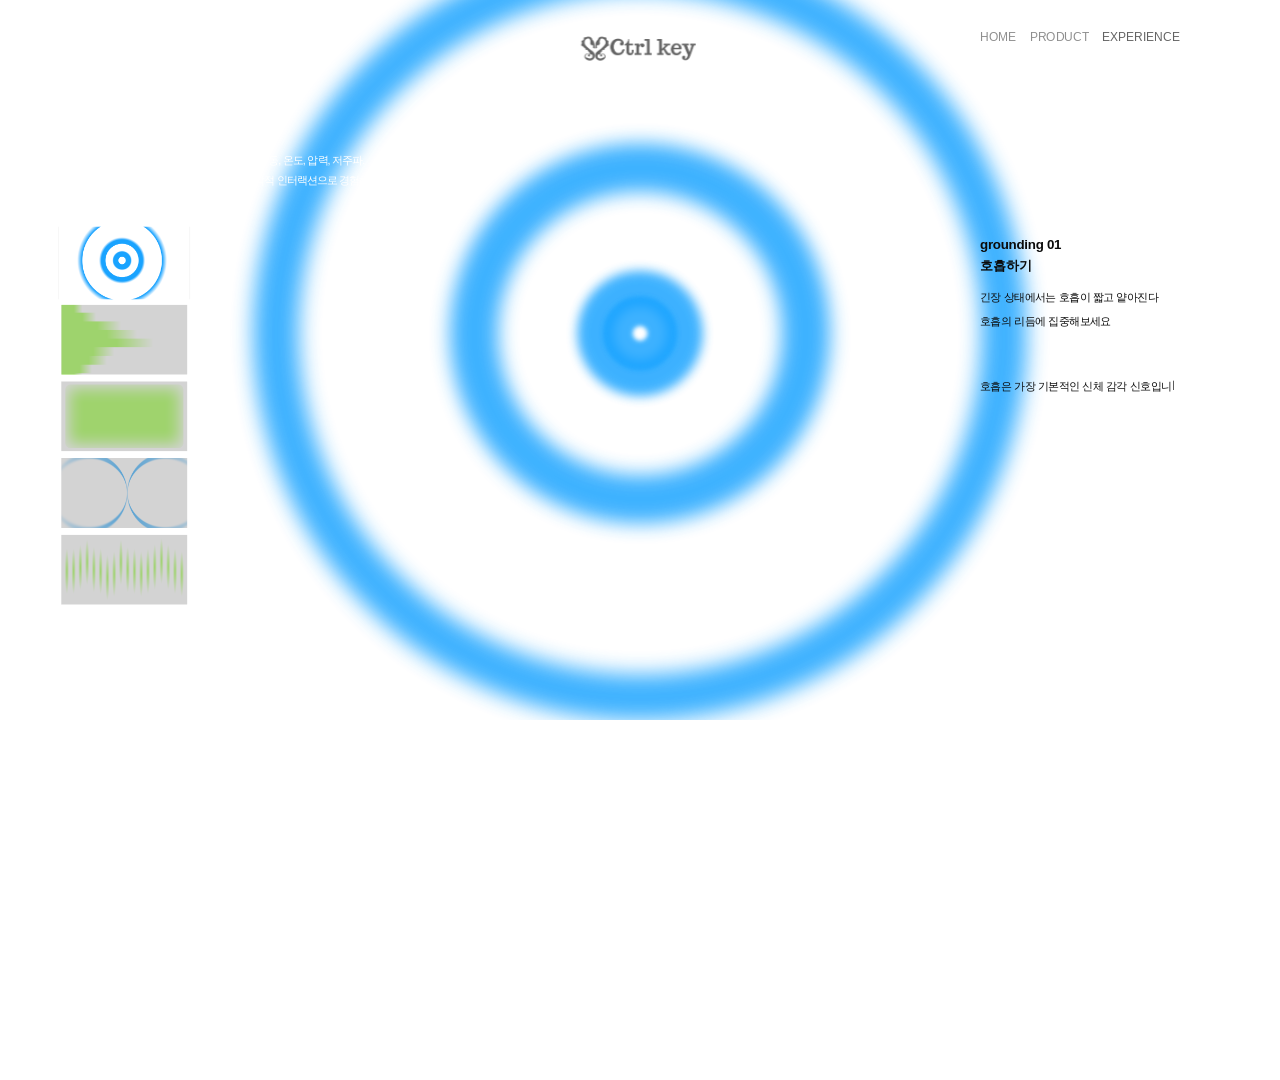
==== commit 3de68516: "0090" ====
--- a/experience.html
+++ b/experience.html
@@ -3,17 +3,17 @@
 <head>
   <meta charset="utf-8" />
   <meta name="viewport" content="width=device-width, initial-scale=1" />
-  <title>CTRL KEY Experience</title>
+  <title>Ctrl key Experience</title>
   <link rel="preconnect" href="https://fonts.googleapis.com" />
   <link rel="preconnect" href="https://fonts.gstatic.com" crossorigin />
-  <link href="https://fonts.googleapis.com/css2?family=Arimo:wght@400;500&family=BioRhyme+Expanded:wght@700;800&family=Trocchi&display=swap" rel="stylesheet" />
+  <link href="https://fonts.googleapis.com/css2?family=Arimo:wght@400;500;700;800&family=Trocchi&display=swap" rel="stylesheet" />
   <link rel="stylesheet" href="css/style.css" />
 </head>
 <body>
   <div class="page">
     <nav class="menu-bar menu-bar-gray" aria-label="Primary navigation" data-node-id="368:121">
-      <a class="brand-mark" href="index.html#home" aria-label="CTRL KEY home">
-        <img src="assets/landing-raw-4.png" alt="CTRL KEY" />
+      <a class="brand-mark" href="index.html#home" aria-label="Ctrl key home">
+        <img src="assets/landing-raw-4.png" alt="Ctrl key" />
       </a>
       <div class="menu-items" data-node-id="368:107">
         <a class="nav-link" href="index.html#home" data-nav-target="home">HOME</a>
@@ -78,7 +78,7 @@
         <h2 class="experience-title">Grounding</h2>
         <p class="experience-intro">
           <span data-experience-static-typewriter>다섯 가지 감각으로 경험하는 그라운딩 호흡, 진동, 온도, 압력, 저주파.</span><br />
-          CTRL KEY가 제안하는 감각 기반 그라운딩을 시각적 인터랙션으로 경험해보세요.
+          Ctrl key가 제안하는 감각 기반 그라운딩을 시각적 인터랙션으로 경험해보세요.
         </p>
         <div class="experience-nav-frame" data-node-id="406:329" aria-label="Grounding experience pages">
           <button class="experience-nav-card is-active" type="button" data-experience-target="1" data-experience-route="experience-1" aria-label="1번 페이지로 이동">
--- a/css/style.css
+++ b/css/style.css
@@ -14,7 +14,7 @@
   --cursor-default: url("../assets/custom-cursor-60-60-01.png") 30 30, auto;
   --cursor-loop-02: url("../assets/custom-cursor-60-60-02.png") 30 30, auto;
   --cursor-loop-03: url("../assets/custom-cursor-60-60-03.png") 30 30, auto;
-  --font-display: "BioRhyme Expanded", Georgia, serif;
+  --font-display: "Arimo", Arial, sans-serif;
   --font-body: "Pretendard", "Noto Sans KR", Arial, sans-serif;
   --font-menu: "Arimo", Arial, sans-serif;
   --font-footer: "Trocchi", Georgia, serif;
@@ -38,7 +38,7 @@
 }
 
 a {
-  color: inherit;
+  color: #ffffff;
   text-decoration: none;
   cursor: var(--cursor-default);
 }
@@ -47,7 +47,7 @@
   border: 0;
   padding: 0;
   background: transparent;
-  color: inherit;
+  color: #ffffff;
   cursor: var(--cursor-default);
 }
 
@@ -205,7 +205,7 @@
 
 .product-key-visual {
   position: absolute;
-  top: 5px;
+  top: 0;
   left: 68px;
   width: 839px;
   height: 1022px;
@@ -218,7 +218,15 @@
   top: 82px;
   left: 972px;
   width: 547px;
-  color: var(--gray-30, #2e2e2e);
+  color: #ffffff;
+  opacity: 0;
+  transform: translateY(42px);
+  transition: opacity 1400ms cubic-bezier(0.42, 0, 1, 1), transform 1400ms cubic-bezier(0.42, 0, 1, 1);
+}
+
+.product-key-copy.is-visible {
+  opacity: 1;
+  transform: translateY(0);
 }
 
 .product-key-copy h1,
@@ -231,7 +239,7 @@
 }
 
 .product-key-copy h1 {
-  margin: 0 0 108px;
+  margin: 0 0 30px;
   font-family: var(--font-body);
   font-size: 24px;
   font-weight: 500;
@@ -270,6 +278,7 @@
   display: block;
   width: 100%;
   height: 181px;
+  border: 0.5px solid #e4e4e4;
   object-fit: contain;
   background: var(--gray-95);
 }
@@ -327,6 +336,7 @@
   object-fit: contain;
   opacity: 0;
   transform: translateY(260px);
+  transition: opacity 900ms cubic-bezier(0.42, 0, 1, 1), transform 900ms cubic-bezier(0.42, 0, 1, 1);
   will-change: transform, opacity;
 }
 
@@ -377,9 +387,9 @@
 }
 
 .product-structure-copy h2 {
-  display: inline-block;
-  width: 493px;
-  margin: 0;
+  display: block;
+  width: 230px;
+  margin: 0 auto;
   padding: 3px 10px;
   background: var(--gray-100);
   font-family: var(--font-display);
@@ -588,6 +598,7 @@
   top: -124px;
   left: 120px;
   color: var(--gray-75, #aeaeae);
+  font-family: var(--font-footer);
   line-height: 47px;
   min-height: 94px;
 }
@@ -706,9 +717,10 @@
 
 .overview-video {
   position: absolute;
-  inset: 0;
+  top: 0;
+  right: 0;
   z-index: 0;
-  width: 1920px;
+  width: 960px;
   height: 1100px;
   object-fit: cover;
 }
@@ -720,6 +732,23 @@
   left: 120px;
   width: 546px;
   color: var(--gray-40);
+}
+
+.overview-copy h2,
+.overview-copy p {
+  opacity: 0;
+  transform: translateY(38px);
+  transition: opacity 1600ms cubic-bezier(0.22, 1, 0.36, 1), transform 1600ms cubic-bezier(0.22, 1, 0.36, 1);
+}
+
+.overview-copy p {
+  transition-delay: 280ms;
+}
+
+.overview-section.is-visible .overview-copy h2,
+.overview-section.is-visible .overview-copy p {
+  opacity: 1;
+  transform: translateY(0);
 }
 
 .overview-copy h2 {
@@ -751,7 +780,7 @@
   height: 1080px;
   overflow: hidden;
   background: var(--gray-95);
-  color: var(--gray-30, #2e2e2e);
+  color: #ffffff;
 }
 
 .experience-section[data-experience-page="1"] {
@@ -1101,7 +1130,7 @@
   font-weight: 800;
   line-height: 76px;
   letter-spacing: -2.88px;
-  color: var(--gray-30, #2e2e2e);
+  color: #ffffff;
   opacity: 1;
   visibility: visible;
   white-space: nowrap;
@@ -1143,7 +1172,7 @@
   width: 189px;
   height: 105px;
   overflow: hidden;
-  background: #be8585;
+  background: #ffffff;
   transform-origin: center center;
   transition: background 180ms cubic-bezier(0.42, 0, 1, 1), transform 180ms cubic-bezier(0.42, 0, 1, 1);
 }
@@ -1170,12 +1199,14 @@
 .experience-nav-card:hover,
 .experience-nav-card:focus-visible {
   transform: scale(1.045);
+  outline: none;
 }
 
 .experience-nav-card.is-active {
   z-index: 1;
-  background: #fd2a2a;
+  background: #ffffff;
   transform: scale(1.045);
+  outline: none;
 }
 
 .experience-nav-card.is-active::after {
@@ -1502,7 +1533,7 @@
 
 .solution-section h2 {
   position: absolute;
-  top: 12px;
+  top: 30px;
   left: 687px;
   width: 546px;
   margin: 0;
@@ -1516,7 +1547,7 @@
 
 .solution-copy {
   position: absolute;
-  top: 61px;
+  top: 81px;
   left: 687px;
   width: 546px;
   margin: 0;
@@ -1526,11 +1557,12 @@
   line-height: 24px;
   letter-spacing: 0;
   text-align: center;
+  white-space: pre-line;
 }
 
 .solution-viewport {
   position: absolute;
-  top: 314px;
+  top: 270px;
   left: 120px;
   width: 1680px;
   height: 570px;
@@ -1558,13 +1590,24 @@
   user-select: none;
 }
 
-.solution-cards div {
+.solution-cards > div {
   width: 426px;
   height: 547px;
   padding: 237px 43px 0;
   border-radius: 30px;
-  background: var(--gray-100);
-  box-shadow: inset -7px -14px 27.7px 2px rgba(0, 0, 0, 0.25), 0 2px 12px rgba(0, 0, 0, 0.08);
+  background-color: #eeeeee;
+  box-shadow: none;
+  pointer-events: auto;
+  transition: background-color 220ms ease, color 220ms ease;
+}
+
+.solution-cards > div.is-hovered {
+  background-color: #19a3ff;
+}
+
+.solution-cards > div.is-hovered h3,
+.solution-cards > div.is-hovered p {
+  color: var(--gray-100);
 }
 
 .solution-cards h3 {
@@ -1657,6 +1700,14 @@
   left: 120px;
   width: 560px;
   color: var(--gray-20);
+  opacity: 0;
+  transform: translateY(42px);
+  transition: opacity 1500ms cubic-bezier(0.42, 0, 1, 1), transform 1500ms cubic-bezier(0.42, 0, 1, 1);
+}
+
+.strategy-copy.is-visible {
+  opacity: 1;
+  transform: translateY(0);
 }
 
 .strategy-copy h2 {
@@ -1677,6 +1728,27 @@
   font-weight: 400;
   line-height: 26px;
   letter-spacing: 0;
+  opacity: 0;
+  transform: translateY(28px);
+  transition: opacity 1500ms cubic-bezier(0.42, 0, 1, 1), transform 1500ms cubic-bezier(0.42, 0, 1, 1);
+  white-space: pre-line;
+}
+
+.strategy-copy.is-visible p {
+  opacity: 1;
+  transform: translateY(0);
+}
+
+.strategy-copy.is-visible p:nth-of-type(1) {
+  transition-delay: 260ms;
+}
+
+.strategy-copy.is-visible p:nth-of-type(2) {
+  transition-delay: 520ms;
+}
+
+.strategy-copy.is-visible p:nth-of-type(3) {
+  transition-delay: 780ms;
 }
 
 .strategy-copy p:first-of-type {
@@ -1719,6 +1791,10 @@
   text-align: center;
 }
 
+.product-shell .footer-section {
+  padding-bottom: 40px;
+}
+
 .footer-section p {
   margin: 0;
   font-family: var(--font-footer);
